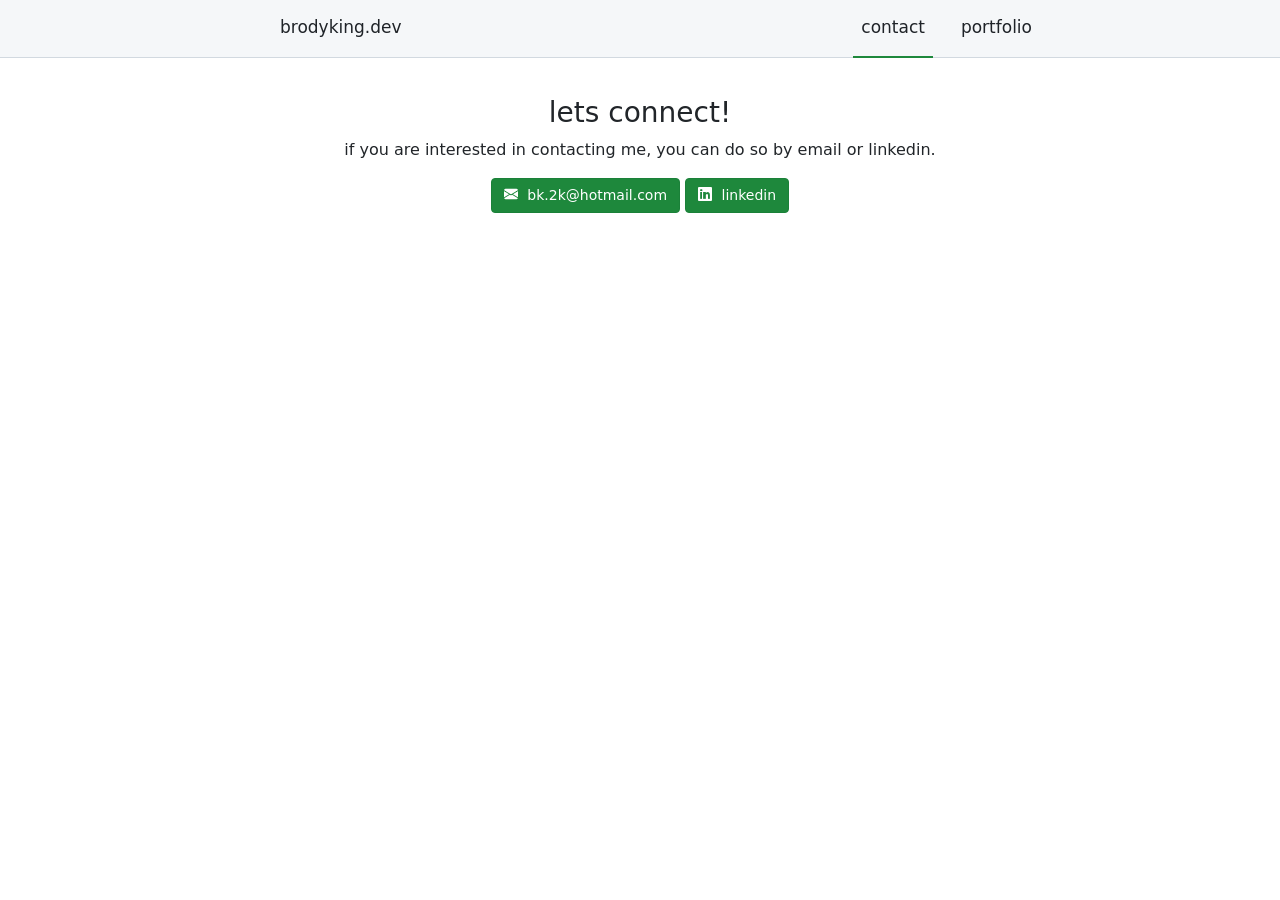
==== pages/contact/index.html @ 53d19e38 "added contact page" ====
<!DOCTYPE html>
<html lang="en">
	<head>
		<title>brodyking.dev</title>
		<link rel="stylesheet" href="/css/styles.css">
		<link rel="stylesheet" href="/bootstrap/css/bootstrap.min.css">
		<link rel="stylesheet" href="/bootstrap/icons/bootstrap-icons.min.css">
		<link rel="stylesheet" href="/css/main.css">
		<meta charset="UTF-8">
		<meta name="viewport" content="width=device-width, initial-scale=1.0">
	</head>
	<body>
		<nav id="nav">
		</nav>
		<main>
			<div class="container text-center pt-5">
				<div class="pt-5">
					<!-- Contact info -->
					<h3>lets connect!</h3>
					<p>if you are interested in contacting me, you can do so by email or linkedin.</p>

					<!-- Contact button -->
					<a href="mailto:bk.2k@hotmail.com" class="btn"><i class="bi bi-envelope-fill"></i>
					bk.2k@hotmail.com</a>
					<a href="https://www.linkedin.com/in/brody-king-396748435/" class="btn"><i class="bi bi-linkedin"></i>
					linkedin</a>
				</div>
				<div id="footer"></div>
			</div>
		</main>
		<script src="/js/nav.js"></script>
		<script>
			genNav("contact")
		</script>
		<script src="/bootstrap/js/bootstrap.min.js"></script>
	</body>
</html>
---- css/styles.css ----
:root {
  --text-color: #1f2328;
  --background-color: #FFFFFF;
  --background-secondary-color: #F5F7F9;
  --background-hover: #E7EBED;
  --spacing-unit: 1rem;
  --primary-color: #1E883C;
  --primary-hover-color: #1B8139;
  --border-color: #D2D9E0;
}

body {
  font-family: var(--fontStack-sansSerif,-apple-system, BlinkMacSystemFont, "Segoe UI", "Noto Sans", Helvetica, Arial, sans-serif, "Apple Color Emoji", "Segoe UI Emoji");
  background-color: var(--background-color);
  margin: 0px;
  padding: 0;
  font-size: 15px;
  color: var(--text-color);
}

main {
  max-width: 800px;
  margin: auto;
}

nav {
  margin: 0px;
  background-color: var(--background-secondary-color);
  border-bottom: 1px solid var(--border-color);
  position: fixed;
  width: 100%;
}

nav  a {
  color: var(--text-color);
  text-decoration: none;
  padding: 8px;
  display: block;
  margin-top: 2px;
  margin-bottom: 2px;
}

nav a:hover {
  background-color: var(--background-hover);
  border-radius: 0.5rem;
  color: var(--text-color);
}

nav > ul {
  margin: 0px;
  max-width: 800px;
  margin:auto;
  display: flex;
  list-style-type: none;
  gap: 20px;
  font-size: 17px;
}

nav > ul li {
  padding-top: 5px;
  padding-bottom: 5px;
}

nav > ul li:first-child {
  margin-right: auto;
}

nav > ul > li.active {
  border-bottom: 2px solid var(--primary-color);
  margin-bottom: -1px;
}

.btn {
  background-color: var(--primary-color)!important;
  padding: 8px 16px 8px 16px;
  border-radius: .625rem;
  font-size: 14px !important;
  border: 1px solid var(--primary-hover-color) !important;
  overflow: hidden;
  white-space: nowrap;
  text-overflow: ellipsis;
  color: white!important;
}

.btn:hover {
  background-color: var(--primary-hover-color)!important;
}

.bi {
  margin-right: 5px;
}

.profile-pic {
  width: 150px;
  border-radius: 3.40282e+38px;
}

.portfolio-box {
  padding: 10px 10px 10px 10px;
}

#portfolio>.row {
  padding: 10px 10px 10px 10px;
}

.portfolio-box>p,
.portfolio-box>a,
.portfolio-box>button {
  display: block;
  margin-bottom: 8px;
  width: 100%;
}

@media (max-width: 775px) {

  body {
    padding: 10px;
  }

  .row>[class*="col"] {
    width: 100%;
    flex: 0 0 100%;
  }

  .row>[class*="col"]>.btn {
    width: 100%;
    margin-bottom: 10px;
  }

  .profile-pic {
    margin-bottom: 15px;
  }
}

.archived {
  color: #EEA200;
  font-size: 20px;
}

hr {
  border-color:  var(--border-color);
}
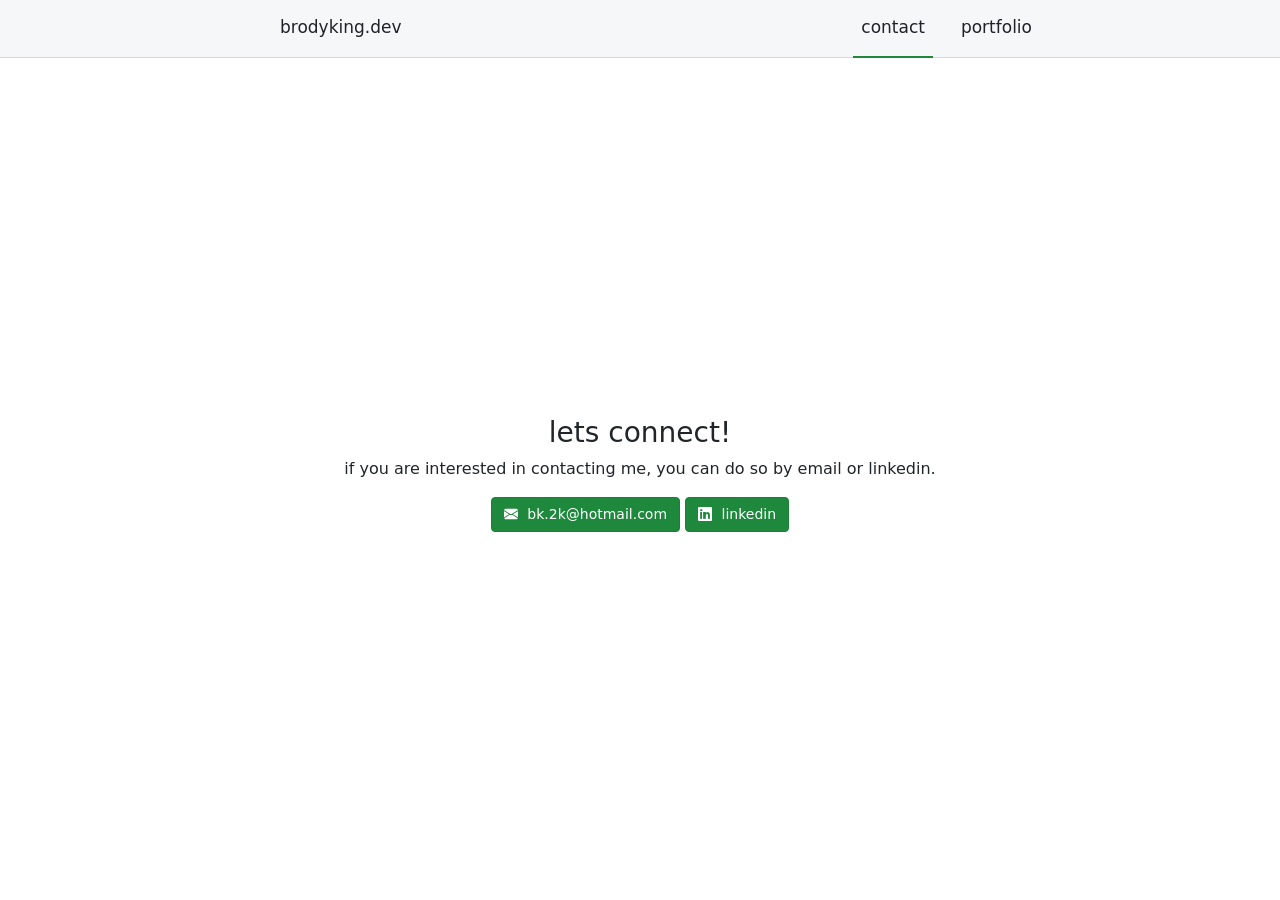
==== commit be7a2276: "Justified contact page to center" ====
--- a/pages/contact/index.html
+++ b/pages/contact/index.html
@@ -13,19 +13,22 @@
 		<nav id="nav">
 		</nav>
 		<main>
-			<div class="container text-center pt-5">
-				<div class="pt-5">
-					<!-- Contact info -->
-					<h3>lets connect!</h3>
-					<p>if you are interested in contacting me, you can do so by email or linkedin.</p>
+			<div class="d-flex justify-content-center align-items-center min-vh-100">
+				<div class="container text-center">
+					<div class="row align-items-start">
+						<div class="pt-5">
+							<!-- Contact info -->
+							<h3>lets connect!</h3>
+							<p>if you are interested in contacting me, you can do so by email or linkedin.</p>
 
-					<!-- Contact button -->
-					<a href="mailto:bk.2k@hotmail.com" class="btn"><i class="bi bi-envelope-fill"></i>
-					bk.2k@hotmail.com</a>
-					<a href="https://www.linkedin.com/in/brody-king-396748435/" class="btn"><i class="bi bi-linkedin"></i>
-					linkedin</a>
+							<!-- Contact button -->
+							<a href="mailto:bk.2k@hotmail.com" class="btn"><i class="bi bi-envelope-fill"></i>
+							bk.2k@hotmail.com</a>
+							<a href="https://www.linkedin.com/in/brody-king-396748435/" class="btn"><i class="bi bi-linkedin"></i>
+							linkedin</a>
+						</div>
+					</div>
 				</div>
-				<div id="footer"></div>
 			</div>
 		</main>
 		<script src="/js/nav.js"></script>
--- a/css/styles.css
+++ b/css/styles.css
@@ -113,8 +113,12 @@
 
 @media (max-width: 775px) {
 
-  body {
-    padding: 10px;
+  main {
+    padding: 20px;
+  }
+
+  nav > ul li:first-child {
+    margin-right: 0;
   }
 
   .row>[class*="col"] {
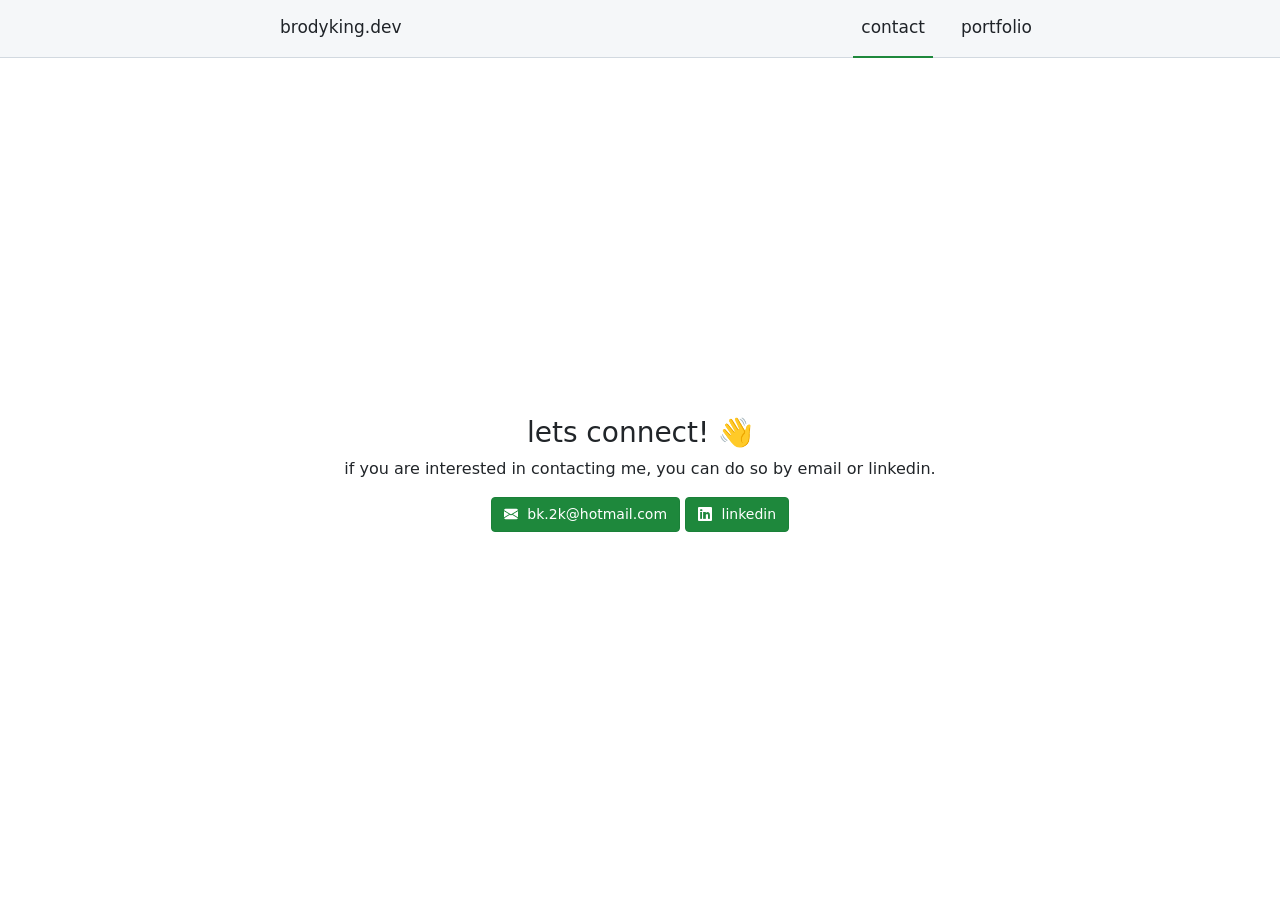
==== commit 132a4d28: "Added emojis" ====
--- a/pages/contact/index.html
+++ b/pages/contact/index.html
@@ -1,13 +1,17 @@
 <!DOCTYPE html>
 <html lang="en">
 	<head>
-		<title>brodyking.dev</title>
+		<title>contact &middot; brodyking.dev</title>
 		<link rel="stylesheet" href="/css/styles.css">
 		<link rel="stylesheet" href="/bootstrap/css/bootstrap.min.css">
 		<link rel="stylesheet" href="/bootstrap/icons/bootstrap-icons.min.css">
 		<link rel="stylesheet" href="/css/main.css">
 		<meta charset="UTF-8">
 		<meta name="viewport" content="width=device-width, initial-scale=1.0">
+		<link rel="apple-touch-icon" sizes="180x180" href="/img/apple-touch-icon.png">
+		<link rel="icon" type="image/png" sizes="32x32" href="/img/favicon-32x32.png">
+		<link rel="icon" type="image/png" sizes="16x16" href="/img/favicon-16x16.png">
+		<link rel="manifest" href="/site.webmanifest">
 	</head>
 	<body>
 		<nav id="nav">
@@ -18,7 +22,7 @@
 					<div class="row align-items-start">
 						<div class="pt-5">
 							<!-- Contact info -->
-							<h3>lets connect!</h3>
+							<h3>lets connect! 👋</h3>
 							<p>if you are interested in contacting me, you can do so by email or linkedin.</p>
 
 							<!-- Contact button -->
